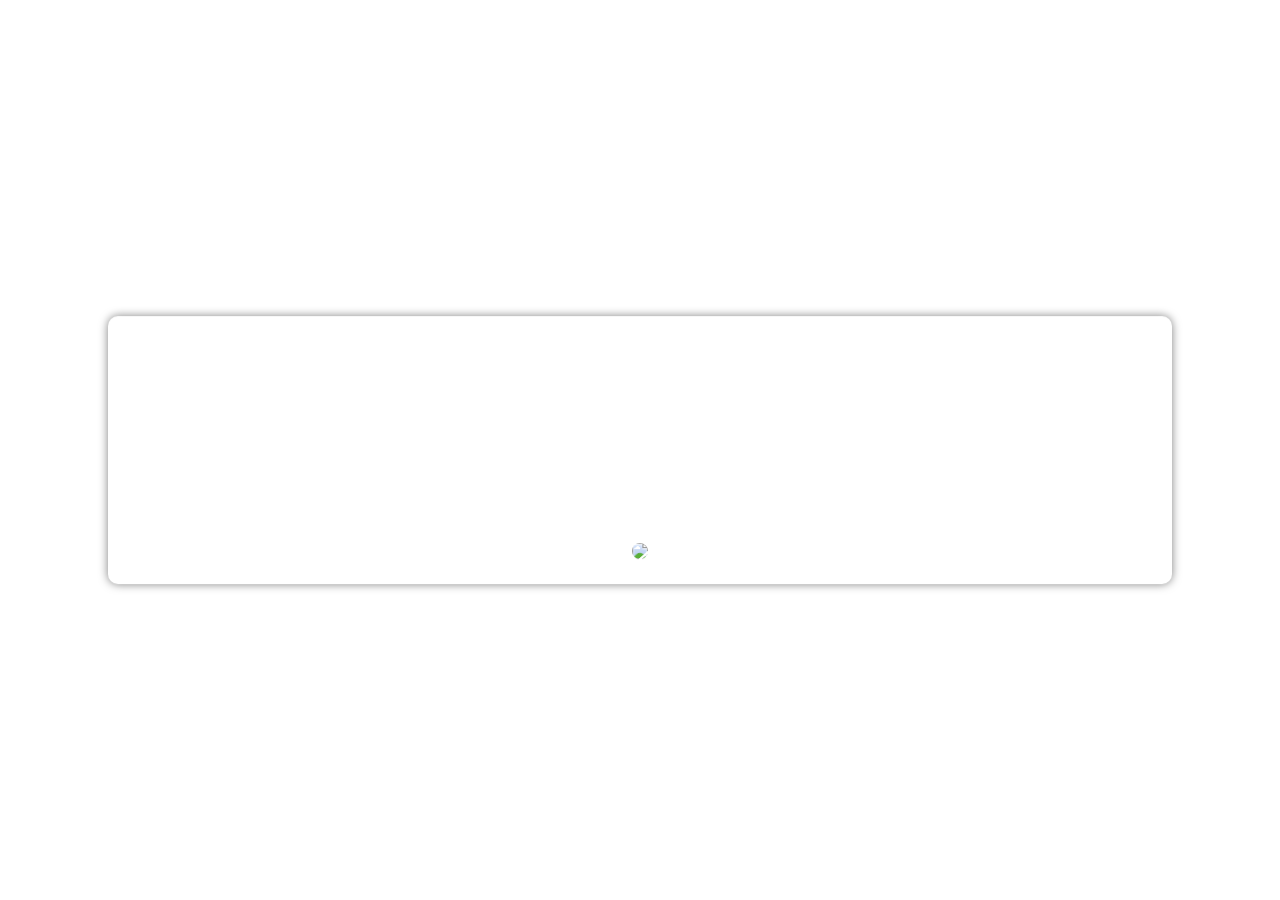
==== index.html @ d1d50a45 "Update index.html" ====
<!DOCTYPE html>
<html lang="en-US">
  <head>
    <title>my portfolio</title>
    <link rel="stylesheet" href="/style.css">
  </head>
  <body>
    <div class="container">
      <h2>my portfolio:</h2>
      <p>Lorem ipsum dolor sit amet, consectetur adipiscing elit, sed do eiusmod tempor incididunt ut labore et dolore magna aliqua. Ut enim ad minim veniam, quis nostrud exercitation ullamco laboris nisi ut aliquip ex ea commodo consequat.</p>
      <p>Duis aute irure dolor in reprehenderit in voluptate velit esse cillum dolore eu fugiat nulla pariatur. Excepteur sint occaecat cupidatat non proident, sunt in culpa qui officia deserunt mollit anim id est laborum.</p>
      <img src="https://encrypted-tbn0.gstatic.com/images?q=tbn:ANd9GcTFYqoKTu_o3Zns2yExbst2Co84Gpc2Q1RJbA&s"></img>
    </div>
  </body>
</html>
---- style.css ----
body, html {
  height: 100%;
  margin: 0;
  background-image: url("https://burst.shopifycdn.com/photos/misty-mountain-ranges-at-sunrise.jpg?width=1000");
  background-position: center;
  background-repeat: no-repeat;
  background-size: cover;
}

.container {
  box-shadow: 0px 0px 10px 0px rgba(0,0,0,0.5);
  font-family: "Lucida Console", "Courier New", monospace;
  backdrop-filter: blur(10px);
  border-radius: 10px;
  background-color: rgba(255,255,255,0.1);
  color: white;
  font-weight: bold;
  position: absolute;
  top: 50%;
  left: 50%;
  transform: translate(-50%, -50%);
  z-index: 2;
  width: 80%;
  padding: 20px;
  text-align: center;
}

img {
  border-radius: 10px;
  box-shadow: 0px 0px 10px 0px rgba(255,255,255,0.2);
  transition: 0.3s;
}

img:hover {
  box-shadow: 0px 0px 25px 0px rgba(255,255,255,0.2);
}
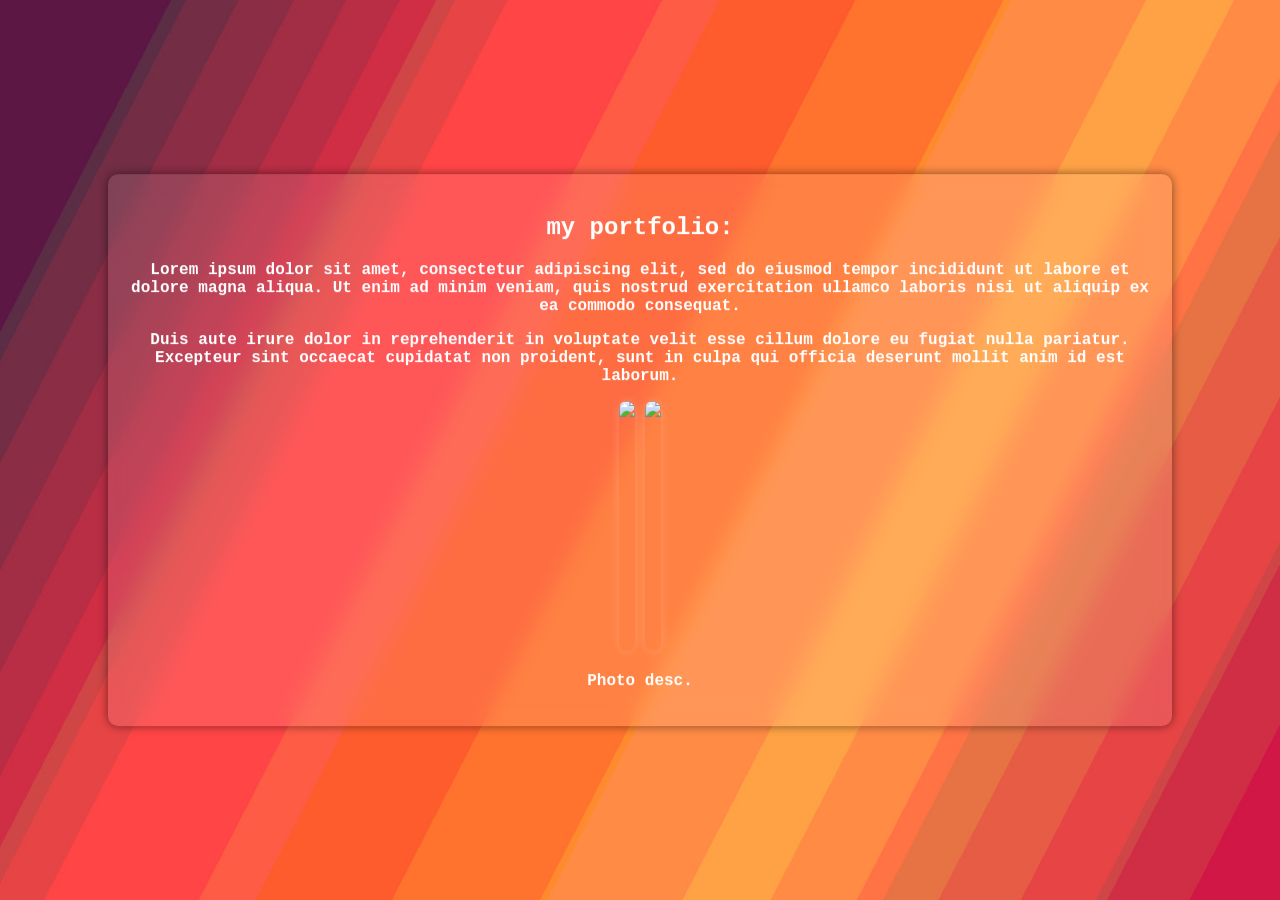
==== commit d90f49d8: "Update index.html" ====
--- a/index.html
+++ b/index.html
@@ -10,6 +10,10 @@
       <p>Lorem ipsum dolor sit amet, consectetur adipiscing elit, sed do eiusmod tempor incididunt ut labore et dolore magna aliqua. Ut enim ad minim veniam, quis nostrud exercitation ullamco laboris nisi ut aliquip ex ea commodo consequat.</p>
       <p>Duis aute irure dolor in reprehenderit in voluptate velit esse cillum dolore eu fugiat nulla pariatur. Excepteur sint occaecat cupidatat non proident, sunt in culpa qui officia deserunt mollit anim id est laborum.</p>
       <img src="https://encrypted-tbn0.gstatic.com/images?q=tbn:ANd9GcTFYqoKTu_o3Zns2yExbst2Co84Gpc2Q1RJbA&s"></img>
+      <a href="https://www.w3schools.com">
+        <img src="https://encrypted-tbn0.gstatic.com/images?q=tbn:ANd9GcTFYqoKTu_o3Zns2yExbst2Co84Gpc2Q1RJbA&s"></img>
+      </a>
+      <p>Photo desc.</p>
     </div>
   </body>
 </html>
--- a/style.css
+++ b/style.css
@@ -1,10 +1,11 @@
 body, html {
   height: 100%;
   margin: 0;
-  background-image: url("https://burst.shopifycdn.com/photos/misty-mountain-ranges-at-sunrise.jpg?width=1000");
+  background-image: url("https://ktsnv.github.io/website_bg.jpg");
   background-position: center;
   background-repeat: no-repeat;
   background-size: cover;
+  background-attachment: fixed;
 }
 
 .container {
@@ -29,6 +30,10 @@
   border-radius: 10px;
   box-shadow: 0px 0px 10px 0px rgba(255,255,255,0.2);
   transition: 0.3s;
+  height: 250px;
+  width: auto;
+  position: relative;
+  display: inline-block;
 }
 
 img:hover {
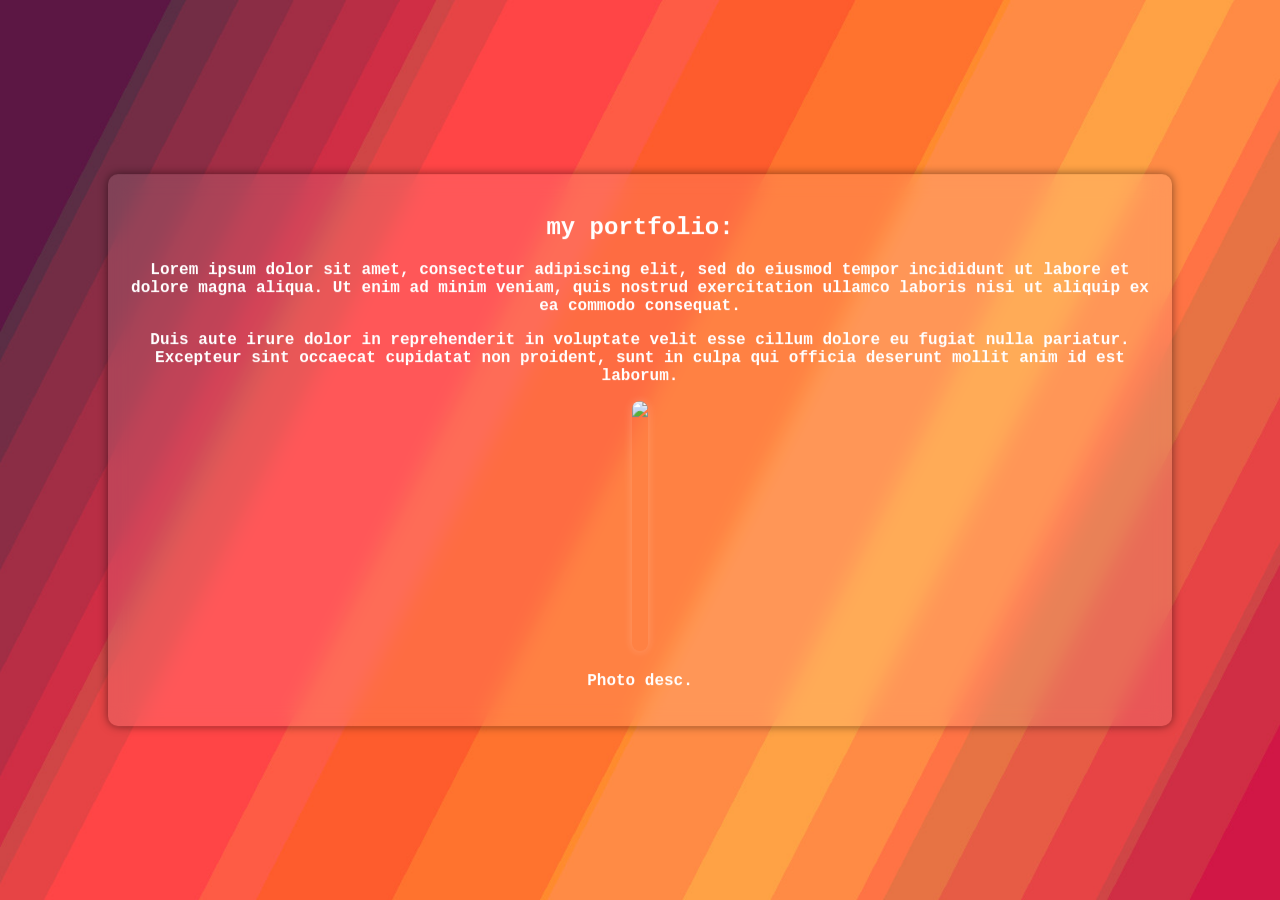
==== commit 6a00bfa0: "Update index.html" ====
--- a/index.html
+++ b/index.html
@@ -9,7 +9,6 @@
       <h2>my portfolio:</h2>
       <p>Lorem ipsum dolor sit amet, consectetur adipiscing elit, sed do eiusmod tempor incididunt ut labore et dolore magna aliqua. Ut enim ad minim veniam, quis nostrud exercitation ullamco laboris nisi ut aliquip ex ea commodo consequat.</p>
       <p>Duis aute irure dolor in reprehenderit in voluptate velit esse cillum dolore eu fugiat nulla pariatur. Excepteur sint occaecat cupidatat non proident, sunt in culpa qui officia deserunt mollit anim id est laborum.</p>
-      <img src="https://encrypted-tbn0.gstatic.com/images?q=tbn:ANd9GcTFYqoKTu_o3Zns2yExbst2Co84Gpc2Q1RJbA&s"></img>
       <a href="https://www.w3schools.com">
         <img src="https://encrypted-tbn0.gstatic.com/images?q=tbn:ANd9GcTFYqoKTu_o3Zns2yExbst2Co84Gpc2Q1RJbA&s"></img>
       </a>
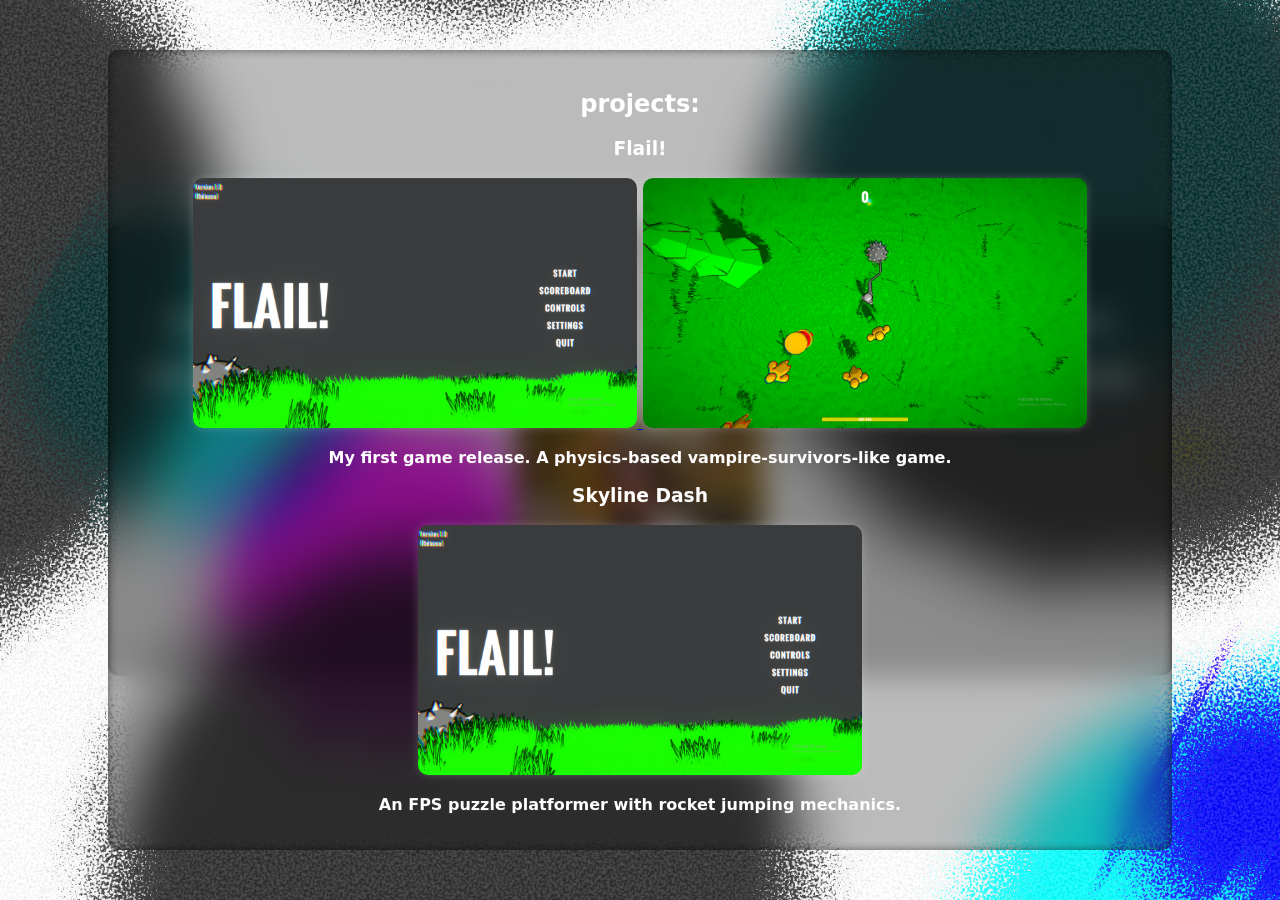
==== commit 46778db9: "Update index.html" ====
--- a/index.html
+++ b/index.html
@@ -6,13 +6,24 @@
   </head>
   <body>
     <div class="container">
-      <h2>my portfolio:</h2>
-      <p>Lorem ipsum dolor sit amet, consectetur adipiscing elit, sed do eiusmod tempor incididunt ut labore et dolore magna aliqua. Ut enim ad minim veniam, quis nostrud exercitation ullamco laboris nisi ut aliquip ex ea commodo consequat.</p>
-      <p>Duis aute irure dolor in reprehenderit in voluptate velit esse cillum dolore eu fugiat nulla pariatur. Excepteur sint occaecat cupidatat non proident, sunt in culpa qui officia deserunt mollit anim id est laborum.</p>
-      <a href="https://www.w3schools.com">
-        <img src="https://encrypted-tbn0.gstatic.com/images?q=tbn:ANd9GcTFYqoKTu_o3Zns2yExbst2Co84Gpc2Q1RJbA&s"></img>
+      <h2>about me:</h2>
+      <p>Hi my name is Henry Lee! I enjoy web development, game development, and software development. I'm proficient in C#, Java, HTML, CSS, and Javascript.</p>
+      <p>I will be studying Computer Science at the University of St. Thomas in St. Paul, MN this upcoming school year.</p>
+      <img src="https://ktsnv.github.io/images/portrait.jpg"></img>
+    </div>
+    <div class="container">
+      <h2>projects:</h2>
+      <h3>Flail!</h3>
+      <a href="https://ktsnv.github.io/Flail/">
+        <img src="https://ktsnv.github.io/images/flail_scrnsht.png"></img>
+        <img src="https://ktsnv.github.io/images/flail_scrnsht_ingame.png"></img>
       </a>
-      <p>Photo desc.</p>
+      <p>My first game release. A physics-based vampire-survivors-like game.</p>
+      <h3>Skyline Dash</h3>
+      <a href="https://ktsnv.github.io/SkylineDash/">
+        <img src="https://ktsnv.github.io/images/flail_scrnsht.png"></img>
+      </a>
+      <p>An FPS puzzle platformer with rocket jumping mechanics.</p>
     </div>
   </body>
 </html>
--- a/style.css
+++ b/style.css
@@ -9,11 +9,11 @@
 }
 
 .container {
-  box-shadow: 0px 0px 10px 0px rgba(0,0,0,0.5);
-  font-family: "Lucida Console", "Courier New", monospace;
-  backdrop-filter: blur(10px);
+  box-shadow: 0px 0px 10px 0px rgba(0,0,0,0.5) inset;
+  font-family: -apple-system, system-ui, BlinkMacSystemFont, "Segoe UI", "Open Sans", "Helvetica Neue", Helvetica, Arial, sans-serif;
+  backdrop-filter: blur(15px);
   border-radius: 10px;
-  background-color: rgba(255,255,255,0.1);
+  background-color: rgba(0,0,0,0.25);
   color: white;
   font-weight: bold;
   position: absolute;
@@ -37,5 +37,5 @@
 }
 
 img:hover {
-  box-shadow: 0px 0px 25px 0px rgba(255,255,255,0.2);
+  box-shadow: 0px 0px 25px 0px rgba(255,255,255,0.5);
 }
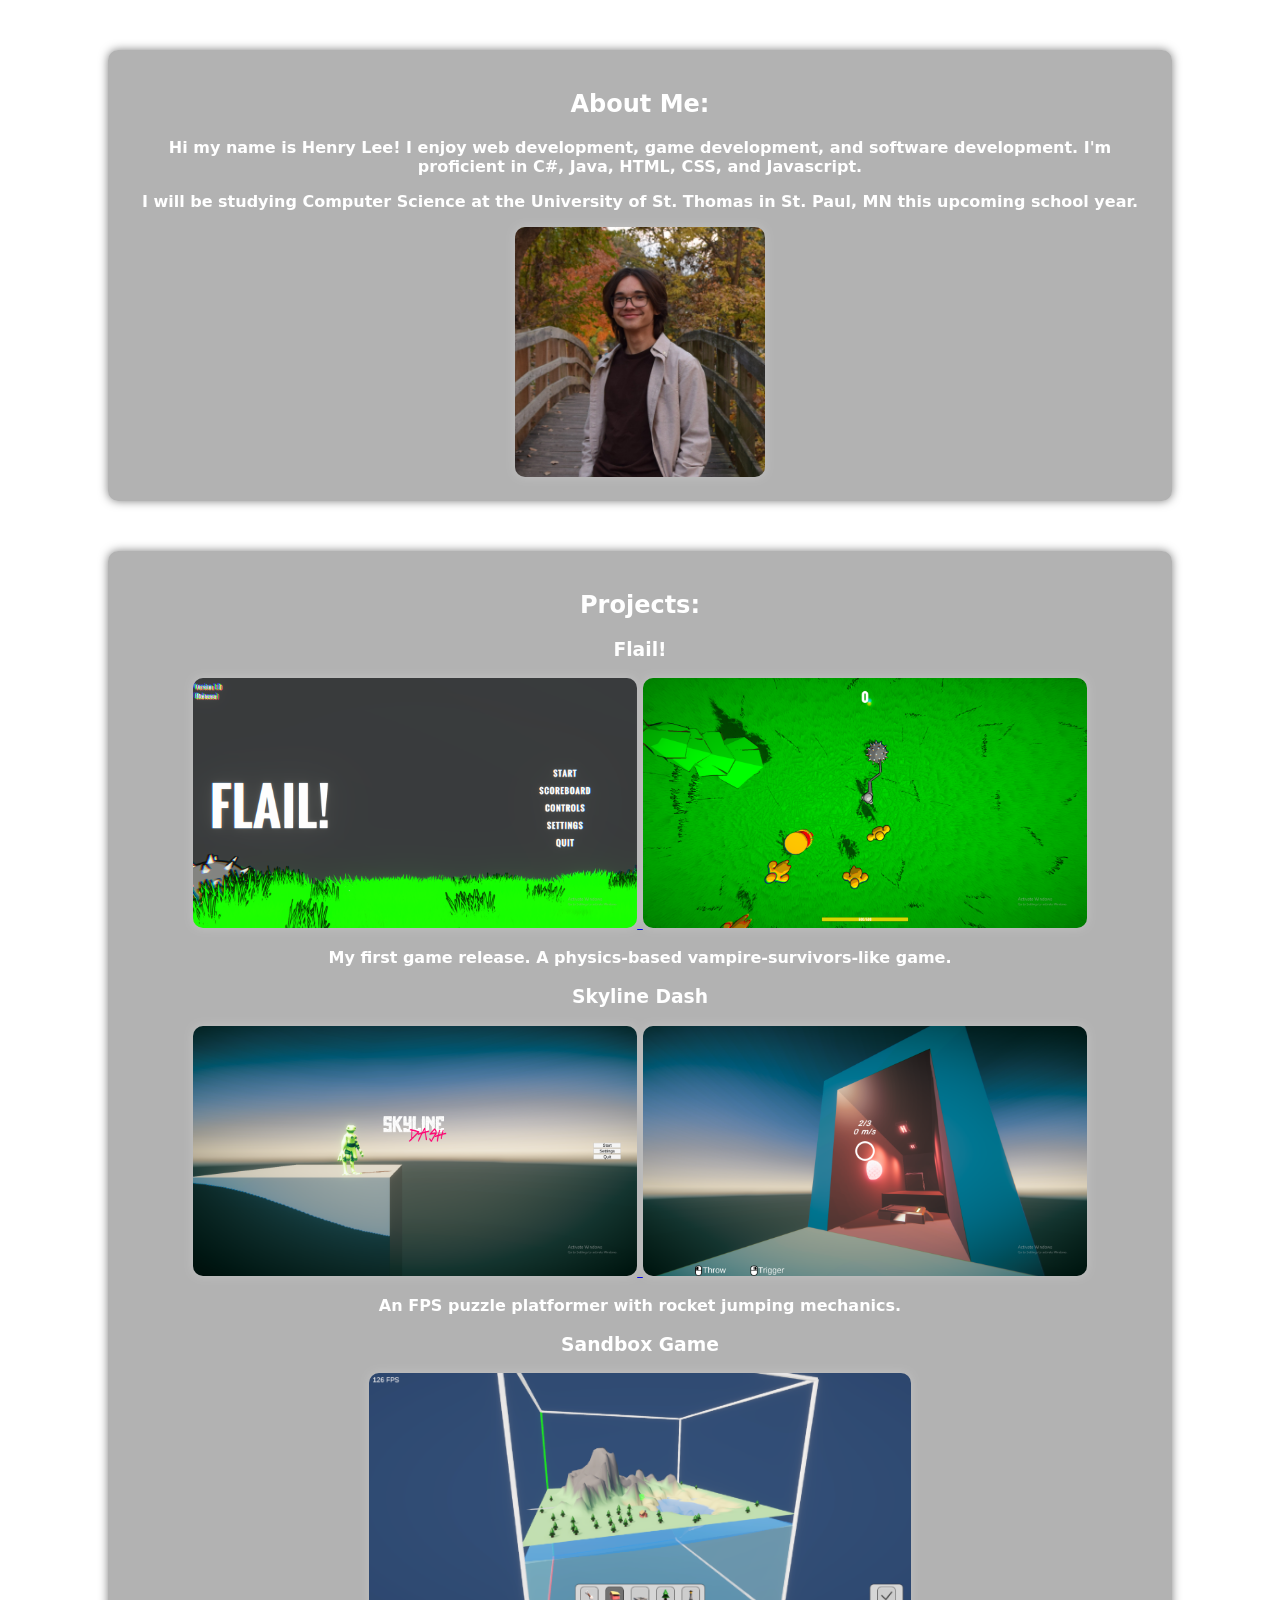
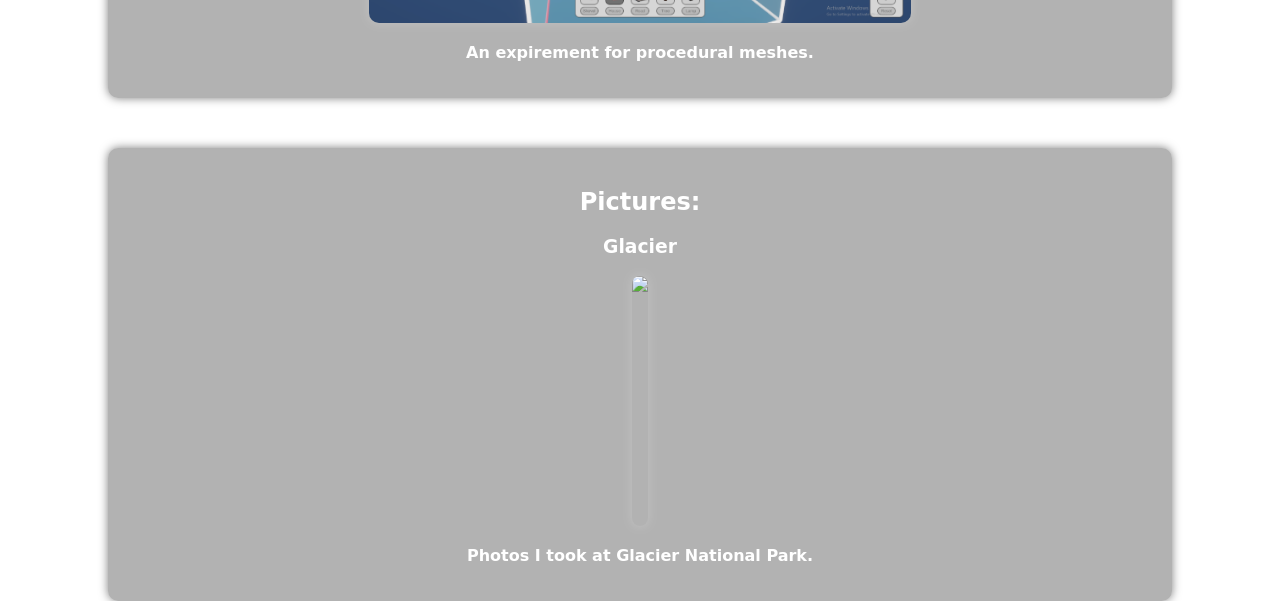
==== commit 5e9a0fa8: "Update index.html" ====
--- a/index.html
+++ b/index.html
@@ -6,13 +6,13 @@
   </head>
   <body>
     <div class="container">
-      <h2>about me:</h2>
+      <h2>About Me:</h2>
       <p>Hi my name is Henry Lee! I enjoy web development, game development, and software development. I'm proficient in C#, Java, HTML, CSS, and Javascript.</p>
       <p>I will be studying Computer Science at the University of St. Thomas in St. Paul, MN this upcoming school year.</p>
       <img src="https://ktsnv.github.io/images/portrait.jpg"></img>
     </div>
     <div class="container">
-      <h2>projects:</h2>
+      <h2>Projects:</h2>
       <h3>Flail!</h3>
       <a href="https://ktsnv.github.io/Flail/">
         <img src="https://ktsnv.github.io/images/flail_scrnsht.png"></img>
@@ -21,9 +21,23 @@
       <p>My first game release. A physics-based vampire-survivors-like game.</p>
       <h3>Skyline Dash</h3>
       <a href="https://ktsnv.github.io/SkylineDash/">
-        <img src="https://ktsnv.github.io/images/flail_scrnsht.png"></img>
+        <img src="https://ktsnv.github.io/images/skyline_scrnsht.png"></img>
+      <img src="https://ktsnv.github.io/images/skyline_scrnsht_ingame.png"></img>
       </a>
       <p>An FPS puzzle platformer with rocket jumping mechanics.</p>
+    <h3>Sandbox Game</h3>
+      <a>
+        <img src="https://ktsnv.github.io/images/sandbox_scrnsht.png"></img>
+      </a>
+      <p>An expirement for procedural meshes.</p>
+    </div>
+    <div class="container">
+      <h2>Pictures:</h2>
+      <h3>Glacier</h3>
+      <a href="https://drive.google.com/drive/folders/1XnJ_XUHU0_ZopOm9KmSD_Sfign44PE-j?usp=drive_link">
+        <img src="https://ktsnv.github.io/images/glacier.jpg"></img>
+      </a>
+      <p>Photos I took at Glacier National Park.</p>
     </div>
   </body>
 </html>
--- a/style.css
+++ b/style.css
@@ -9,17 +9,18 @@
 }
 
 .container {
-  box-shadow: 0px 0px 10px 0px rgba(0,0,0,0.5) inset;
+  box-shadow: 0px 0px 10px 0px rgba(0,0,0,0.5);
   font-family: -apple-system, system-ui, BlinkMacSystemFont, "Segoe UI", "Open Sans", "Helvetica Neue", Helvetica, Arial, sans-serif;
   backdrop-filter: blur(15px);
   border-radius: 10px;
-  background-color: rgba(0,0,0,0.25);
+  background-color: rgba(0,0,0,0.3);
   color: white;
   font-weight: bold;
-  position: absolute;
   top: 50%;
   left: 50%;
-  transform: translate(-50%, -50%);
+  margin-top: 50px;
+  margin-left: auto;
+  margin-right: auto;
   z-index: 2;
   width: 80%;
   padding: 20px;
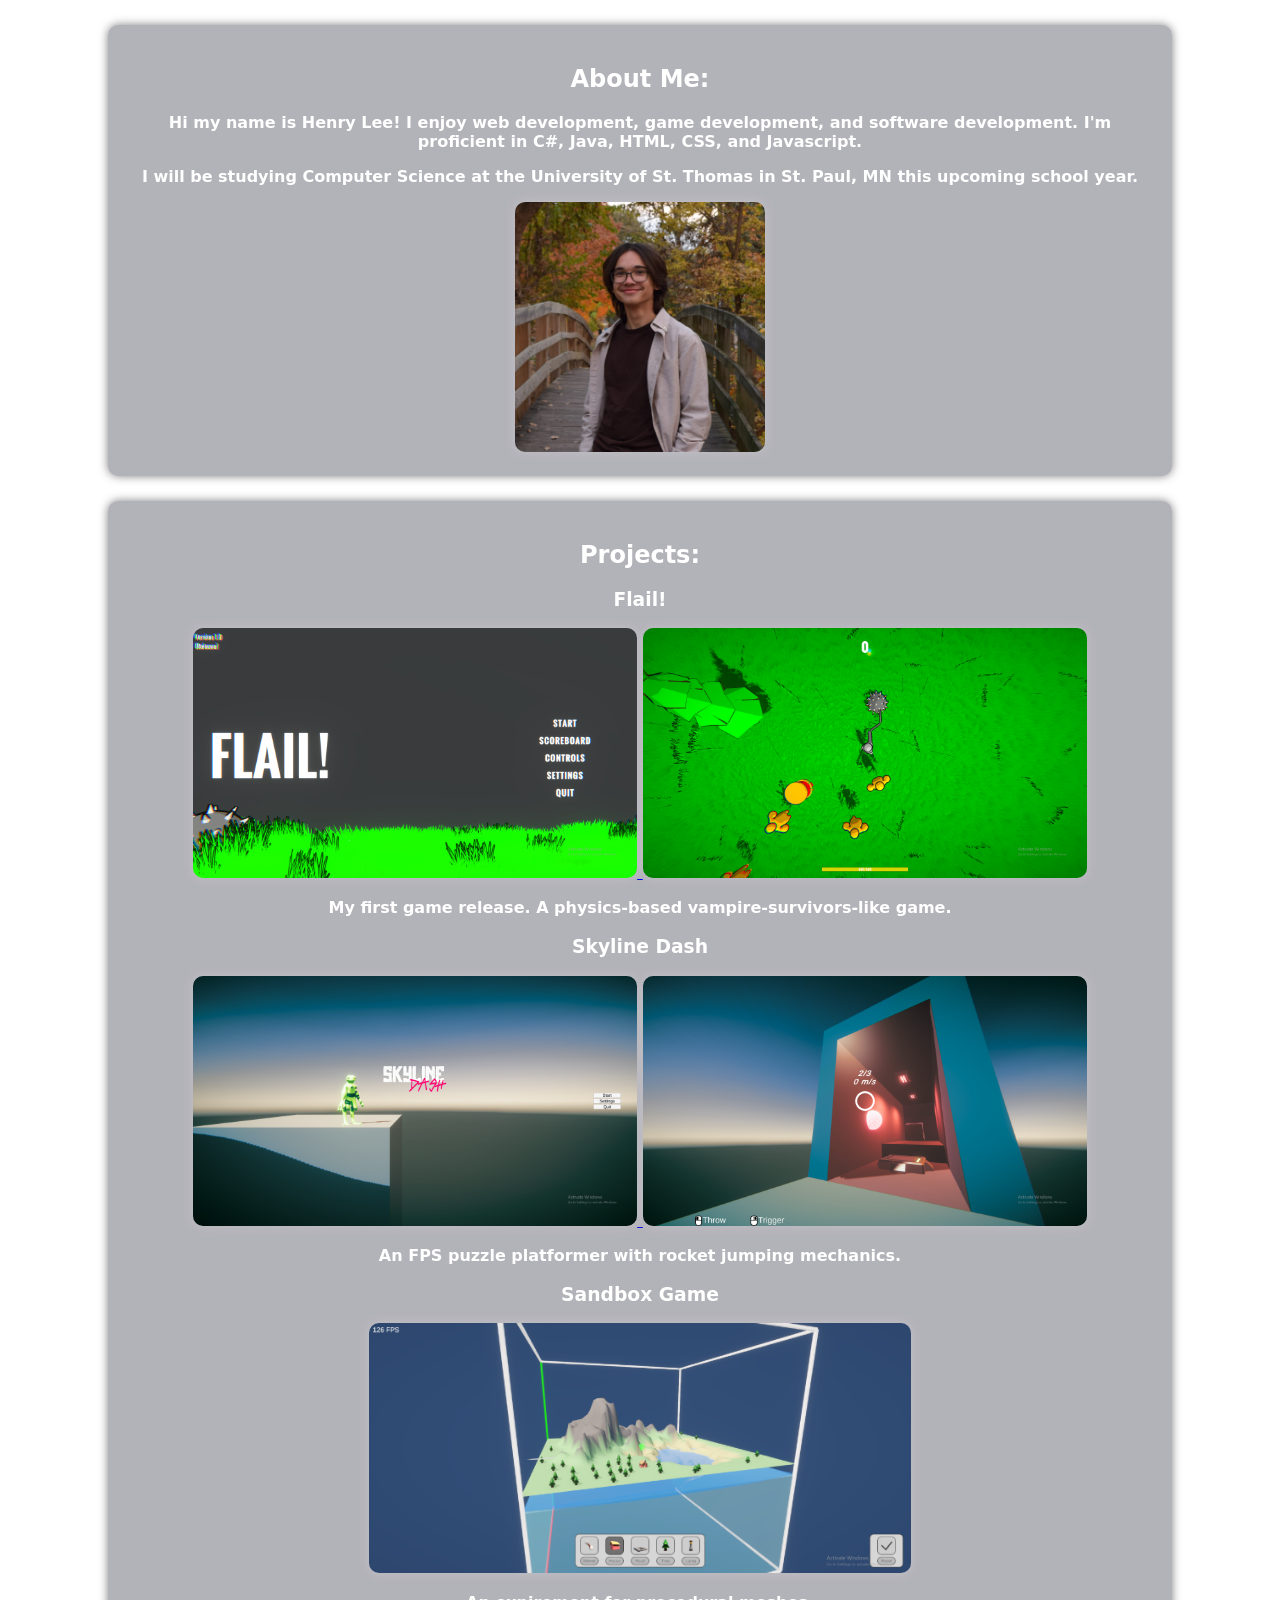
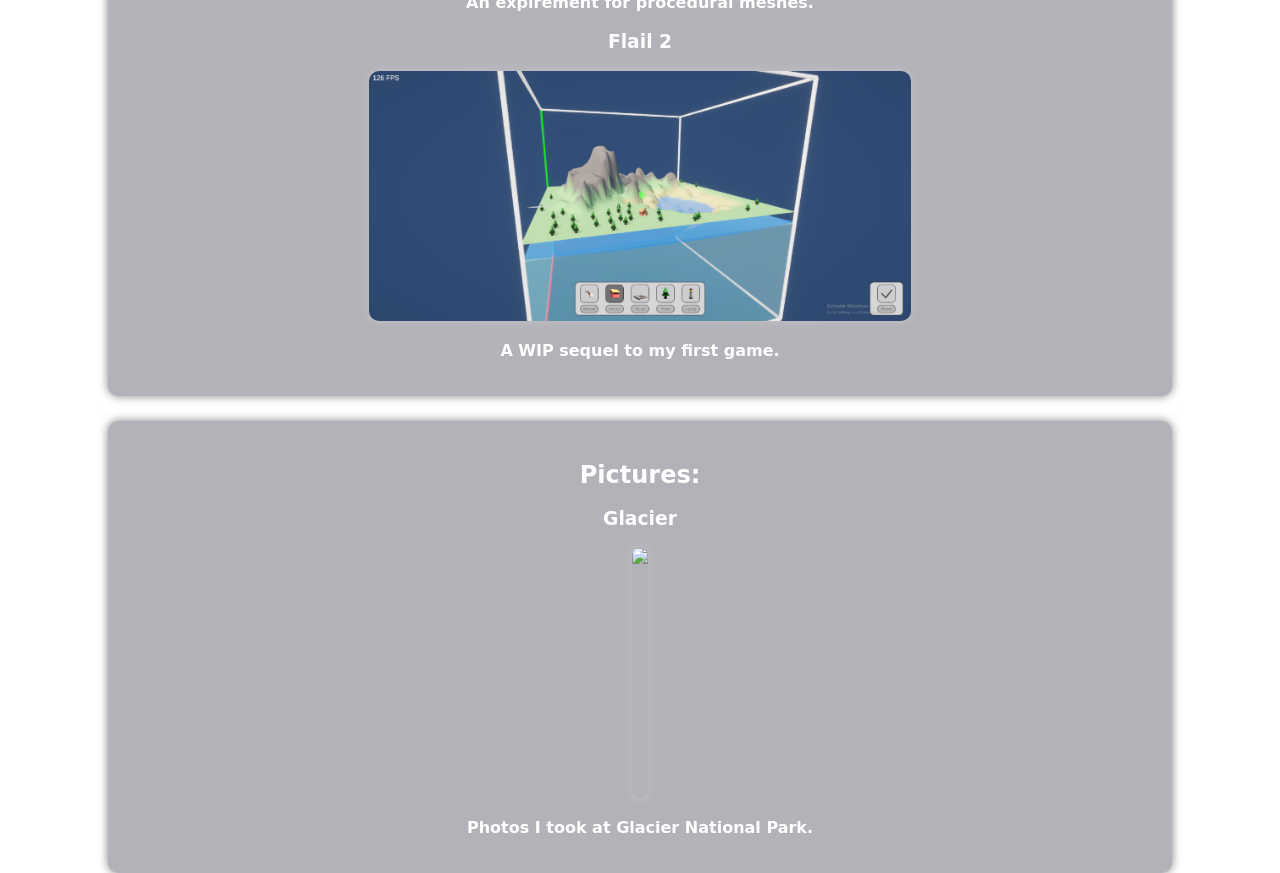
==== commit ebea2455: "Update index.html" ====
--- a/index.html
+++ b/index.html
@@ -26,10 +26,15 @@
       </a>
       <p>An FPS puzzle platformer with rocket jumping mechanics.</p>
     <h3>Sandbox Game</h3>
-      <a>
+      <a href="https://github.com/ktsnv/Sandbox">
         <img src="https://ktsnv.github.io/images/sandbox_scrnsht.png"></img>
       </a>
       <p>An expirement for procedural meshes.</p>
+    <h3>Flail 2</h3>
+      <a href="https://github.com/ktsnv/Flail2">
+        <img src="https://ktsnv.github.io/images/sandbox_scrnsht.png"></img>
+      </a>
+      <p>A WIP sequel to my first game.</p>
     </div>
     <div class="container">
       <h2>Pictures:</h2>
--- a/style.css
+++ b/style.css
@@ -11,14 +11,15 @@
 .container {
   box-shadow: 0px 0px 10px 0px rgba(0,0,0,0.5);
   font-family: -apple-system, system-ui, BlinkMacSystemFont, "Segoe UI", "Open Sans", "Helvetica Neue", Helvetica, Arial, sans-serif;
-  backdrop-filter: blur(15px);
+  backdrop-filter: blur(25px);
   border-radius: 10px;
-  background-color: rgba(0,0,0,0.3);
+  background-color: rgba(0,0,25,0.3);
   color: white;
   font-weight: bold;
   top: 50%;
   left: 50%;
-  margin-top: 50px;
+  margin-top: 25px;
+  margin-bottom: 25px;
   margin-left: auto;
   margin-right: auto;
   z-index: 2;
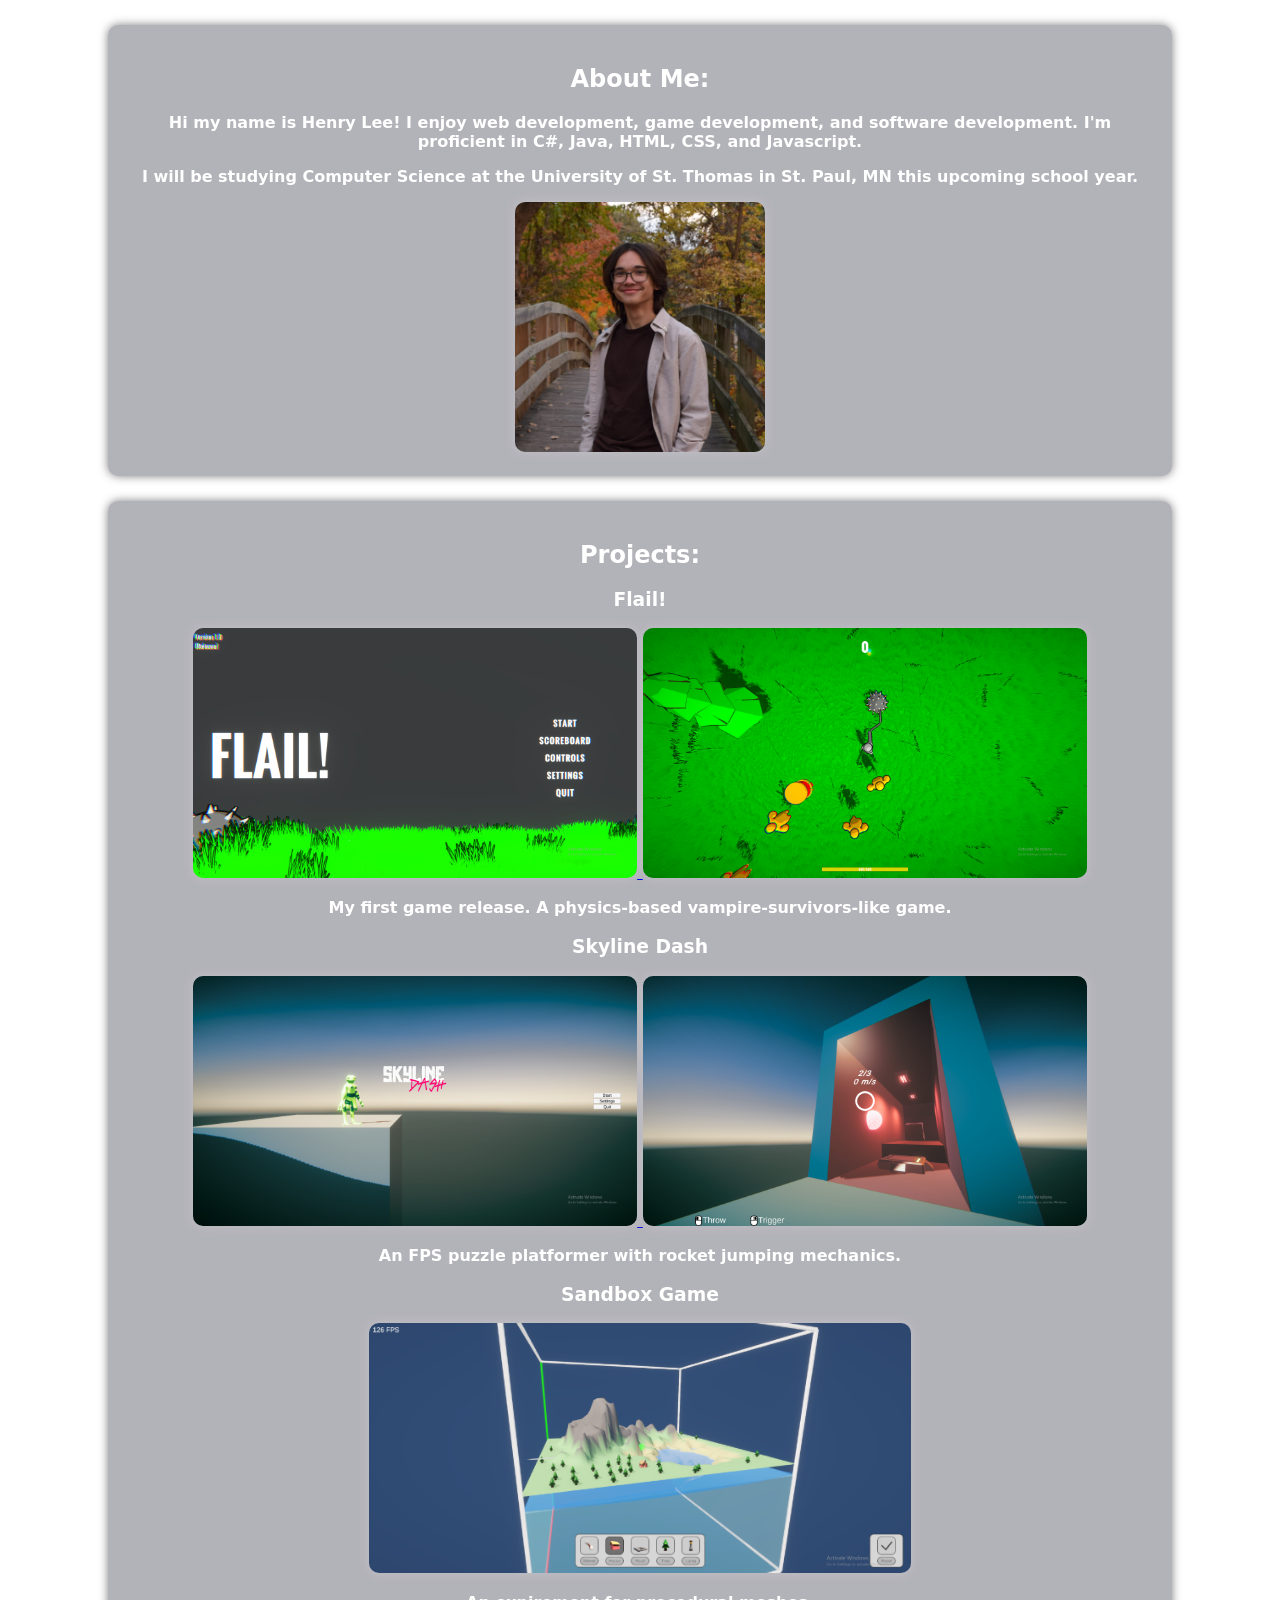
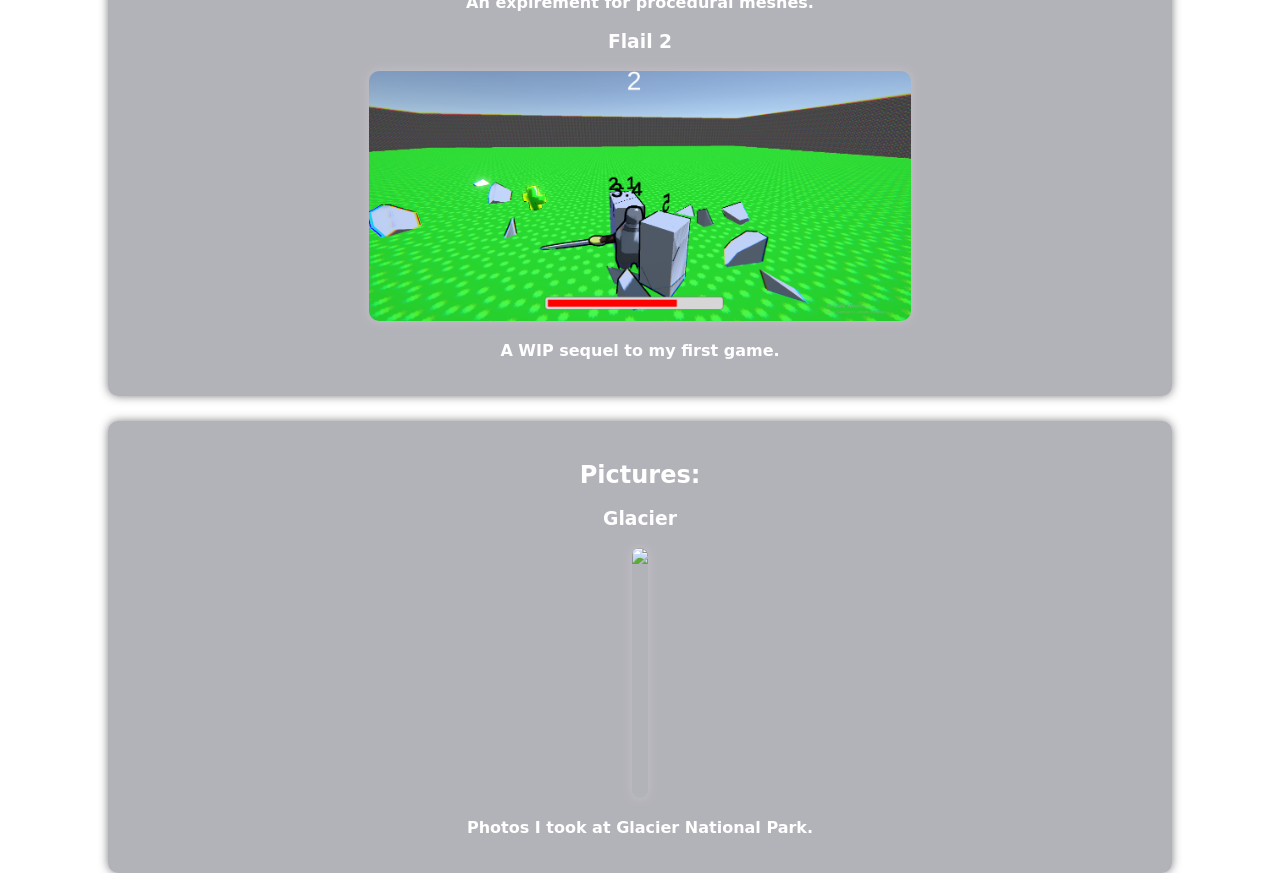
==== commit 4925bd4d: "Update index.html" ====
--- a/index.html
+++ b/index.html
@@ -32,7 +32,7 @@
       <p>An expirement for procedural meshes.</p>
     <h3>Flail 2</h3>
       <a href="https://github.com/ktsnv/Flail2">
-        <img src="https://ktsnv.github.io/images/sandbox_scrnsht.png"></img>
+        <img src="https://ktsnv.github.io/images/flail2_scrnsht.png"></img>
       </a>
       <p>A WIP sequel to my first game.</p>
     </div>
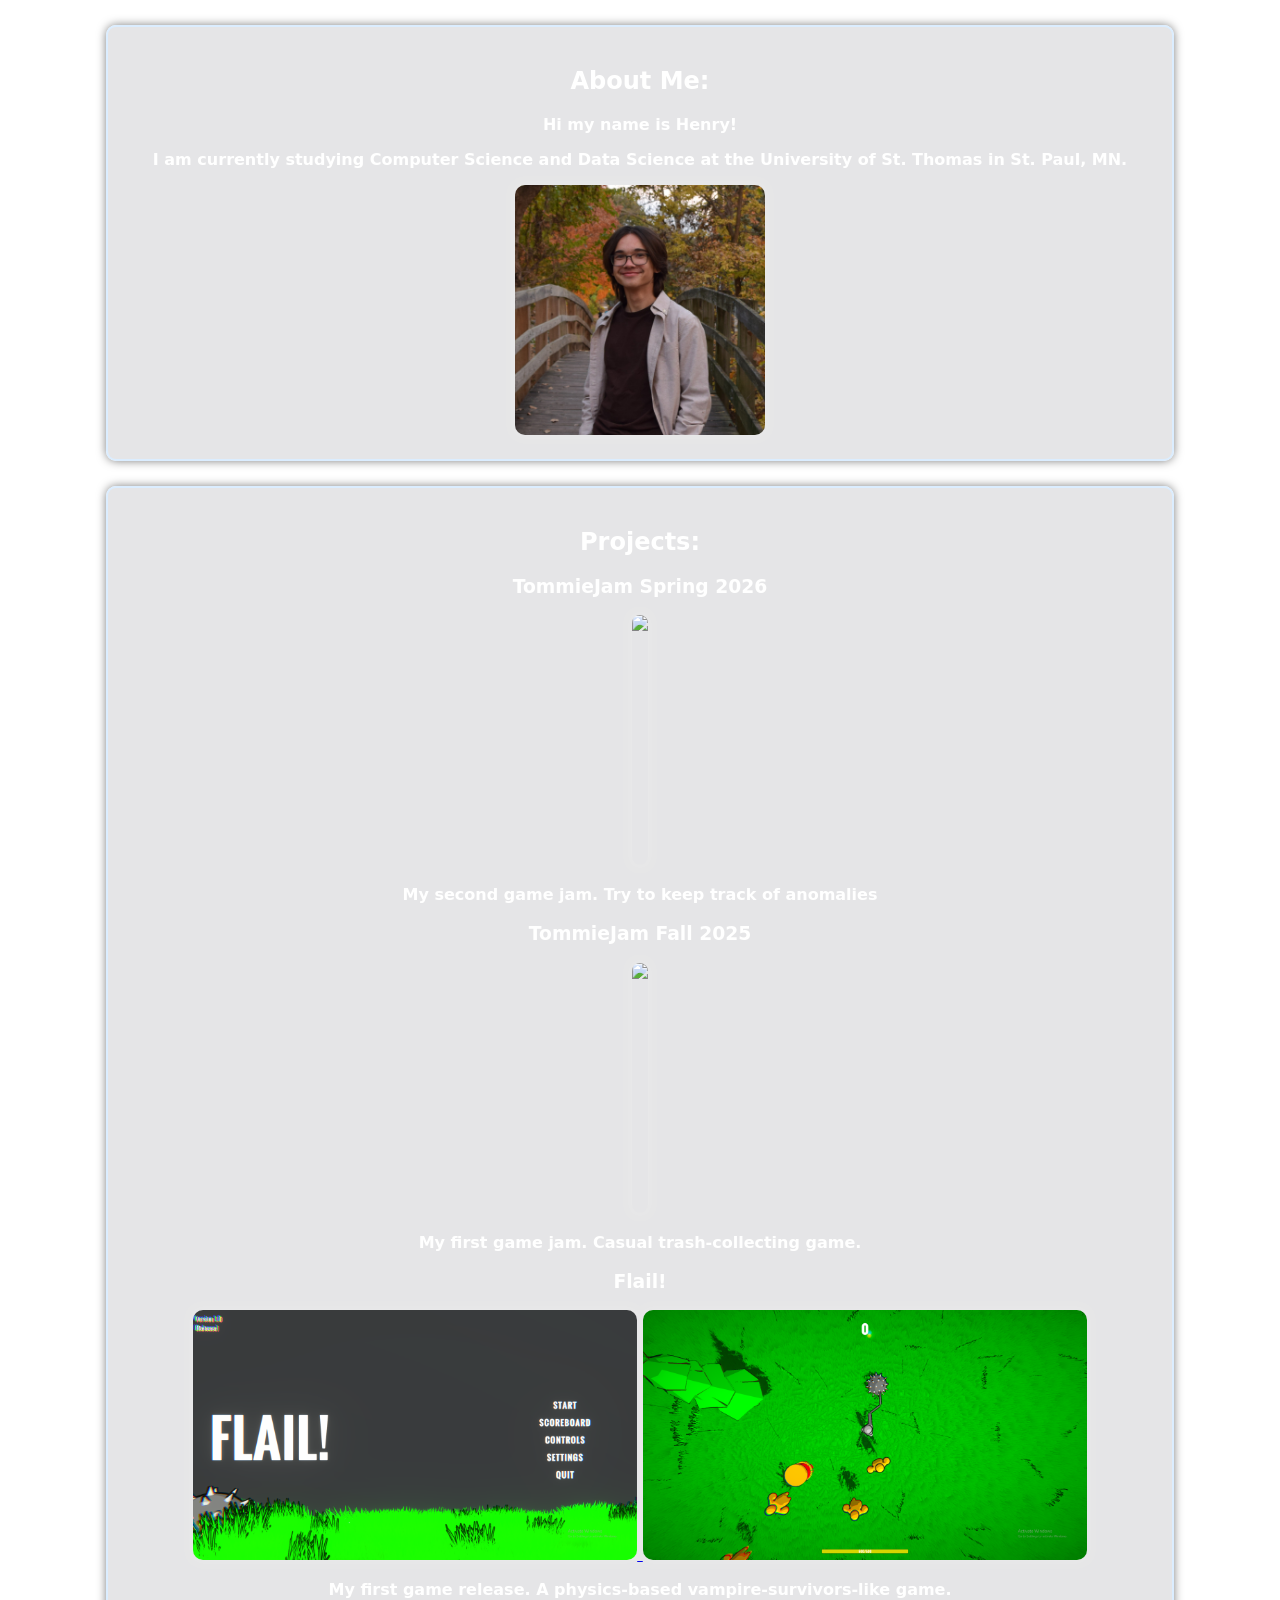
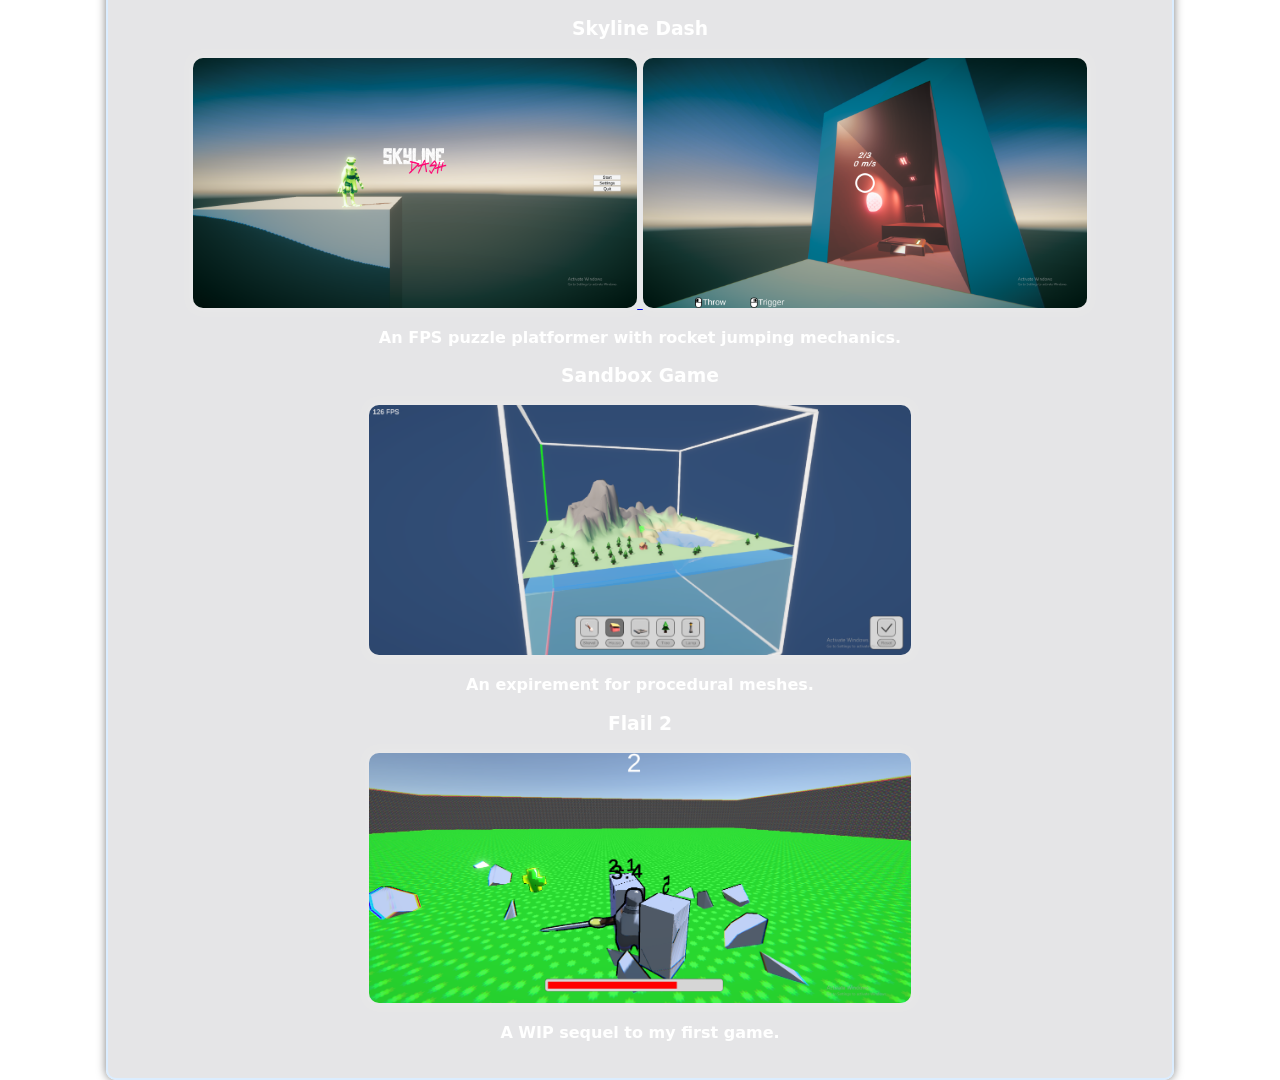
==== commit 5beb6d93: "Update index.html" ====
--- a/index.html
+++ b/index.html
@@ -7,12 +7,22 @@
   <body>
     <div class="container">
       <h2>About Me:</h2>
-      <p>Hi my name is Henry Lee! I enjoy web development, game development, and software development. I'm proficient in C#, Java, HTML, CSS, and Javascript.</p>
-      <p>I will be studying Computer Science at the University of St. Thomas in St. Paul, MN this upcoming school year.</p>
+      <p>Hi my name is Henry!</p>
+      <p>I am currently studying Computer Science and Data Science at the University of St. Thomas in St. Paul, MN.</p>
       <img src="https://ktsnv.github.io/images/portrait.jpg"></img>
     </div>
     <div class="container">
       <h2>Projects:</h2>
+      <h3>TommieJam Spring 2026</h3>
+      <a href="https://ktsnv.itch.io/the-circus-of-supernormal-thrills">
+        <img src="https://img.itch.zone/aW1nLzI2MTg3OTI3LnBuZw==/original/hKr802.png"></img>
+      </a>
+      <p>My second game jam. Try to keep track of anomalies</p>
+      <h3>TommieJam Fall 2025</h3>
+      <a href="https://ktsnv.itch.io/talay">
+        <img src="https://img.itch.zone/aW1hZ2UvMzk1ODUyMS8yMzU5NzcyOS5wbmc=/794x1000/ga6AXM.png"></img>
+      </a>
+      <p>My first game jam. Casual trash-collecting game.</p>
       <h3>Flail!</h3>
       <a href="https://ktsnv.github.io/Flail/">
         <img src="https://ktsnv.github.io/images/flail_scrnsht.png"></img>
@@ -36,13 +46,5 @@
       </a>
       <p>A WIP sequel to my first game.</p>
     </div>
-    <div class="container">
-      <h2>Pictures:</h2>
-      <h3>Glacier</h3>
-      <a href="https://drive.google.com/drive/folders/1XnJ_XUHU0_ZopOm9KmSD_Sfign44PE-j?usp=drive_link">
-        <img src="https://ktsnv.github.io/images/glacier.jpg"></img>
-      </a>
-      <p>Photos I took at Glacier National Park.</p>
-    </div>
   </body>
 </html>
--- a/style.css
+++ b/style.css
@@ -9,11 +9,12 @@
 }
 
 .container {
+  border: 2px solid #dbedff;
   box-shadow: 0px 0px 10px 0px rgba(0,0,0,0.5);
   font-family: -apple-system, system-ui, BlinkMacSystemFont, "Segoe UI", "Open Sans", "Helvetica Neue", Helvetica, Arial, sans-serif;
-  backdrop-filter: blur(25px);
+  backdrop-filter: blur(15px);
   border-radius: 10px;
-  background-color: rgba(0,0,25,0.3);
+  background-color: rgba(0,0,25,0.1);
   color: white;
   font-weight: bold;
   top: 50%;
